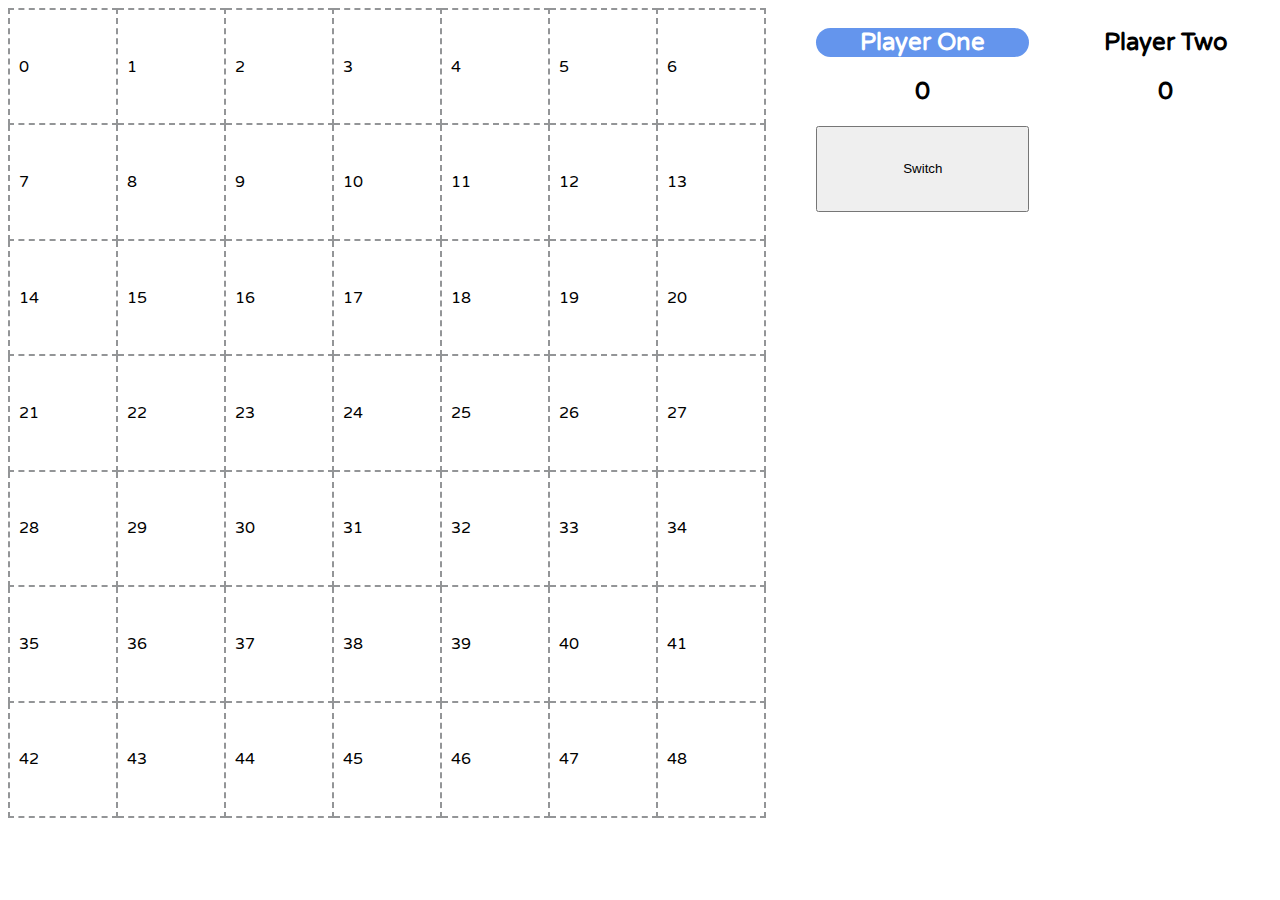
==== 19-Projects/index.html @ 1a959bc8 "In progress" ====
<!DOCTYPE html>
<html lang="en">
<head>
    <meta charset="UTF-8">
    <meta name="viewport" content="width=device-width, initial-scale=1.0">
    <meta http-equiv="X-UA-Compatible" content="ie=edge">
    <link rel="preconnect" href="https://fonts.googleapis.com">
    <link rel="preconnect" href="https://fonts.gstatic.com" crossorigin>
    <link href="https://fonts.googleapis.com/css2?family=Varela+Round&display=swap" rel="stylesheet">
    <link rel="stylesheet" href="style.css">
    <title>Dot Matching</title>
</head>
<body>

    <div class="container">    
        
        <!-- table is inserted here -->

        <div class="score-side">

            <div class="player-one">
                <h2 class="player-one-name active-p1">Player One</h2>
                <h2 class="player-one-score">0</h2>
            </div>

            <div class="player-two">
                <h2 class="player-two-name">Player Two</h2>
                <h2 class="player-one-score">0</h2>
            </div>

            <button class="switch">Switch</button>

        </div>

    </div>
  
    <script src="main.js"></script>
    <script src="test.js"></script>
</body>
</html>
---- 19-Projects/style.css ----
body {
    font-family: 'Varela Round', sans-serif;
}

.container {
    display: grid;
    grid-template-columns: 1fr 1fr 1fr 1fr 1fr;
    grid-template-rows: 90vh;
}

table {
    grid-column: 1/4;
    border: 2px dashed dodgerblue;
    border-collapse: collapse;
}

.score-side {
    grid-column: 4/6;
    margin-left: 50px;
    display: grid;
    grid-template-columns: 1fr 1fr;
    grid-template-rows: repeat(9, 1fr);
    grid-column-gap: 30px;
}

td {
    border: 2px dashed #939597;
}

.border-left {
    border-left: 3px solid black;
}

.border-right {
    border-right: 3px solid black;
}

.border-top {
    border-top: 3px solid black;
}

.border-bottom {
    border-bottom: 3px solid black;
}

.clicked {
    background-color: #939597;
}

.is-box-p1 {
    background-color: cornflowerblue;
}

.is-box-p2 {
    background-color: mediumslateblue;
}

.active-p1 {
    background-color: cornflowerblue;
    color: white;
}

.active-p2 {
    background-color: mediumslateblue;
    color: white;
}

h2 {
    text-align: center;
    border-radius: 15px;
}
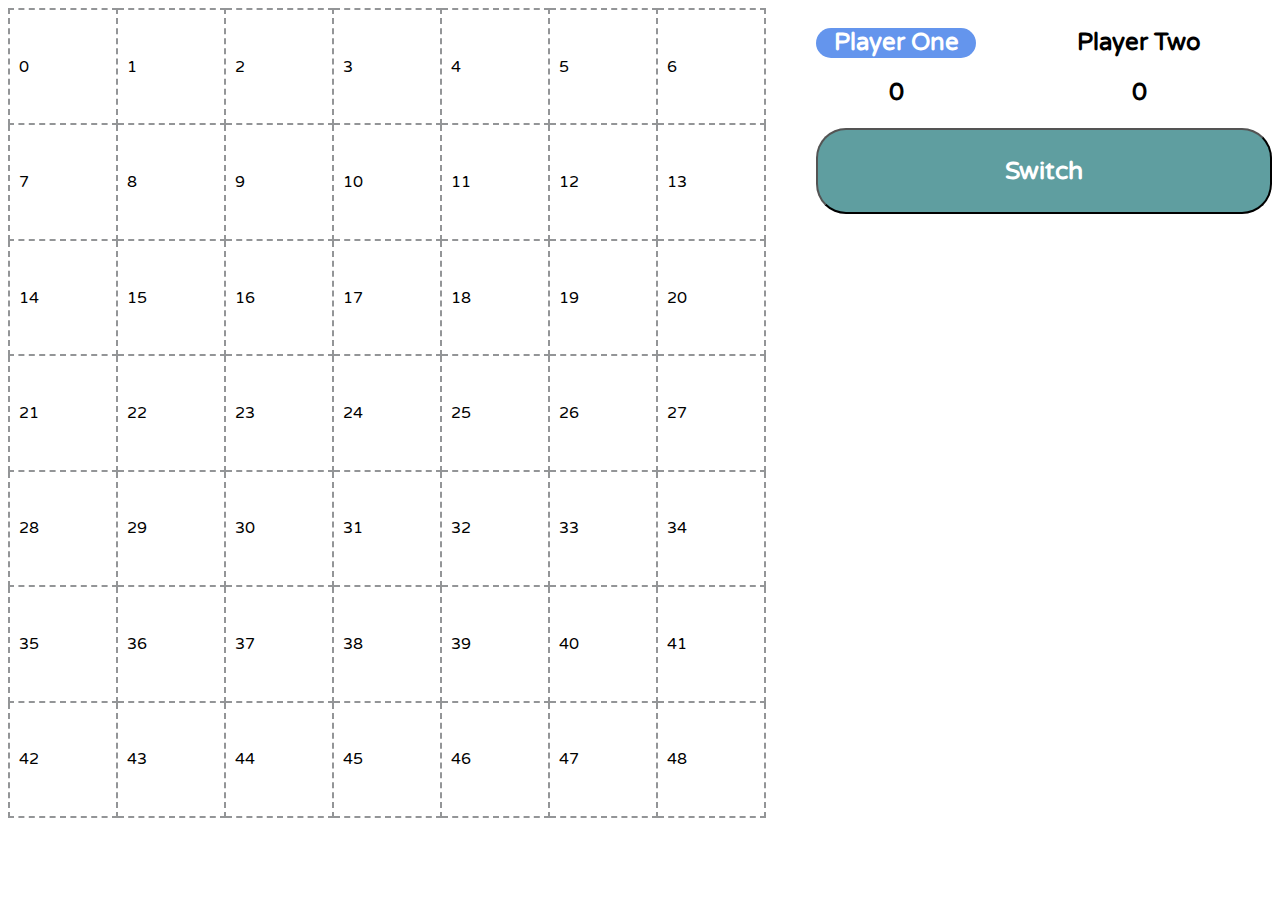
==== commit adaf2d25: "In progress" ====
--- a/19-Projects/index.html
+++ b/19-Projects/index.html
@@ -18,12 +18,12 @@
 
         <div class="score-side">
 
-            <div class="player-one">
+            <div class="player player-one">
                 <h2 class="player-one-name active-p1">Player One</h2>
                 <h2 class="player-one-score">0</h2>
             </div>
 
-            <div class="player-two">
+            <div class="player player-two">
                 <h2 class="player-two-name">Player Two</h2>
                 <h2 class="player-one-score">0</h2>
             </div>
--- a/19-Projects/style.css
+++ b/19-Projects/style.css
@@ -21,6 +21,16 @@
     grid-template-columns: 1fr 1fr;
     grid-template-rows: repeat(9, 1fr);
     grid-column-gap: 30px;
+}
+
+.switch {
+    grid-column: 1/3;
+    font-size: 25px;
+    font-family: 'Varela Round', sans-serif;
+    font-weight: 900;
+    background-color: cadetblue;
+    color: white;
+    border-radius: 30px;
 }
 
 td {
@@ -67,5 +77,7 @@
 
 h2 {
     text-align: center;
+    height: 30px;
+    width: 160px;
     border-radius: 15px;
 }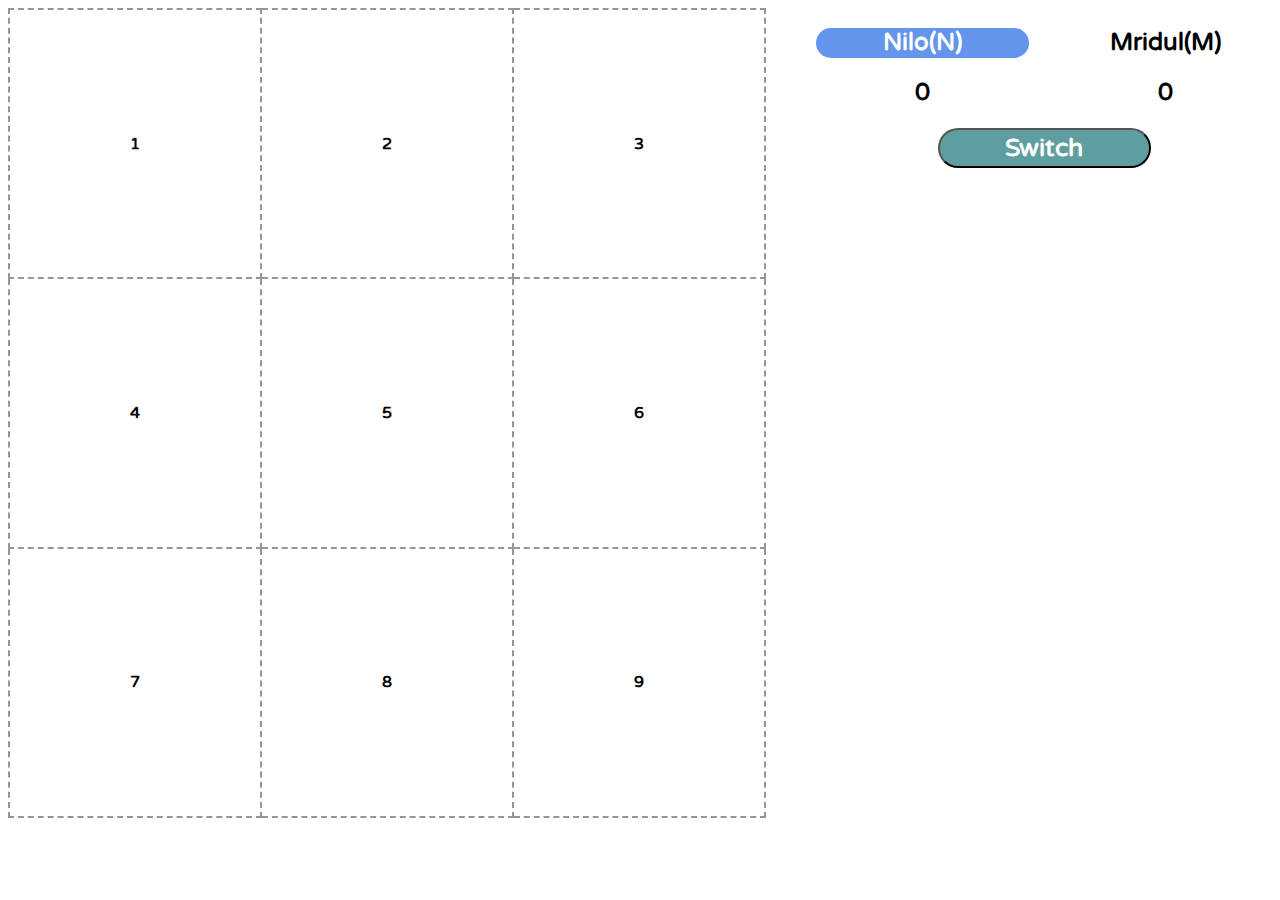
==== commit 194c83d7: "19" ====
--- a/19-Projects/index.html
+++ b/19-Projects/index.html
@@ -30,6 +30,10 @@
 
             <button class="switch">Switch</button>
 
+            <div class="winner">
+                
+            </div>
+
         </div>
 
     </div>
--- a/19-Projects/style.css
+++ b/19-Projects/style.css
@@ -18,23 +18,27 @@
     grid-column: 4/6;
     margin-left: 50px;
     display: grid;
-    grid-template-columns: 1fr 1fr;
+    grid-template-columns: 1fr 1fr 1fr 1fr;
     grid-template-rows: repeat(9, 1fr);
     grid-column-gap: 30px;
 }
 
 .switch {
-    grid-column: 1/3;
+    grid-column: 2/4;
     font-size: 25px;
     font-family: 'Varela Round', sans-serif;
     font-weight: 900;
     background-color: cadetblue;
     color: white;
     border-radius: 30px;
+    /* width: 140px; */
+    height: 40px;
 }
 
 td {
     border: 2px dashed #939597;
+    text-align: center;
+    font-weight: bold;
 }
 
 .border-left {
@@ -78,6 +82,21 @@
 h2 {
     text-align: center;
     height: 30px;
-    width: 160px;
+    /* width: 160px; */
     border-radius: 15px;
+}
+
+.player-one {
+    grid-column: 1/3;
+}
+
+.player-two {
+    grid-column: 3/5;
+}
+
+.winner {
+    grid-column: 1/5;
+    font-size: 30px;
+    text-align: center;
+    font-weight: bold;
 }